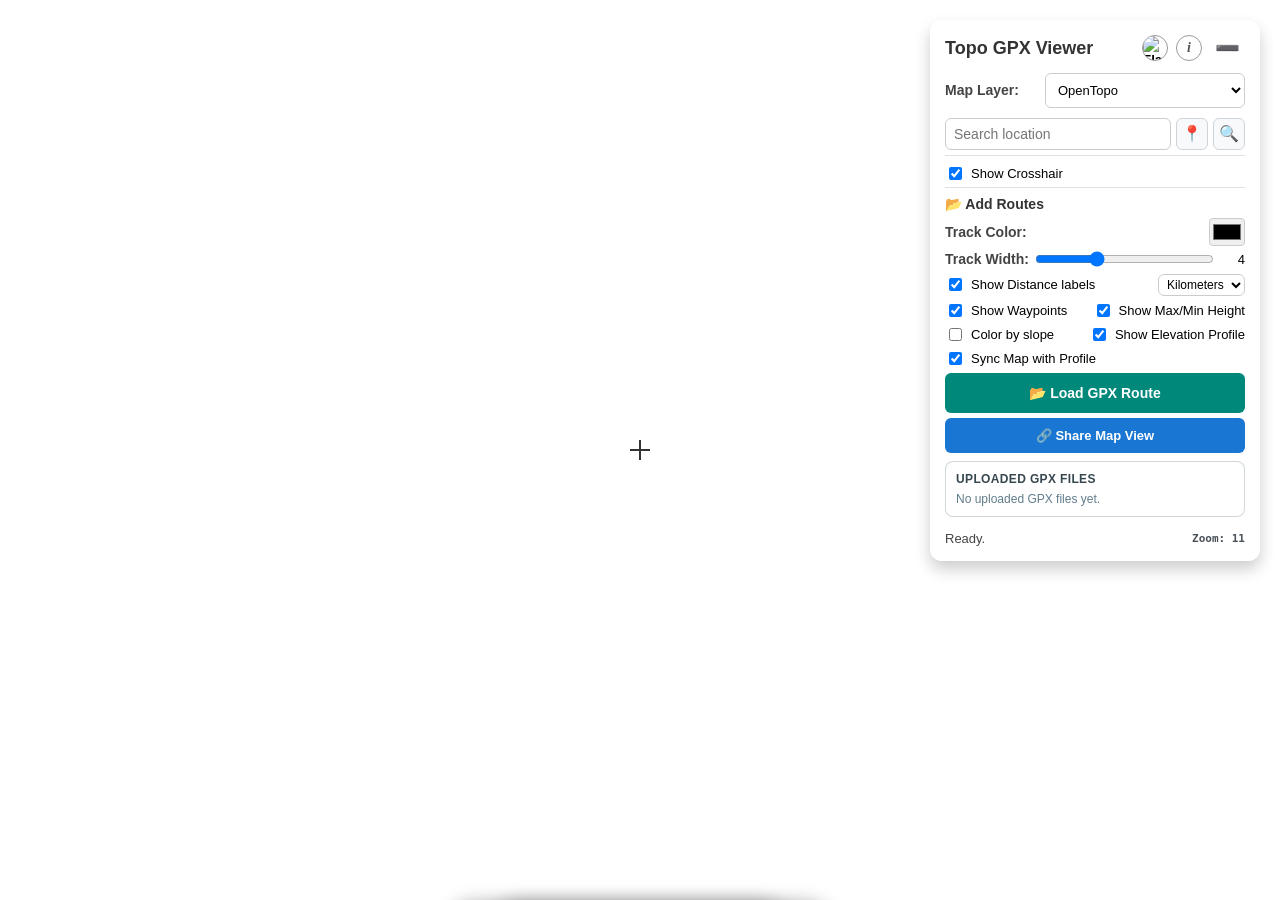
==== app/index.html @ c8046af1 "On branch feature/gpx-upload-share  Changes to be committed: 	new file:   .gitignore 	new file:   Do" ====
<!DOCTYPE html>
<html lang="en">

<head>
    <meta charset="UTF-8">
    <meta name="viewport" content="width=device-width, initial-scale=1.0, maximum-scale=1.0, user-scalable=no">
    <meta name="theme-color" content="#2196F3">
    <title>Topo GPX Viewer</title>

    <link rel="manifest" href="manifest.json">
    <link rel="icon" type="image/svg+xml" href="icon.svg">
    <link rel="apple-touch-icon" href="icon.svg">

    <link rel="stylesheet" href="https://unpkg.com/leaflet@1.9.4/dist/leaflet.css" />

    <link rel="stylesheet" href="style.css">
</head>

<body>

    <div id="info-modal" class="modal-overlay">
        <div class="modal-content">
            <h4 id="info-title">About Topo GPX Viewer</h4>

            <p id="info-desc">This tool lets you view and explore GPX routes on topographic maps with customizable track styling, distance labels, elevation stats, and more.<br>The application works on mobile devices, but is best experienced on larger
                screens.</p>

            <button id="start-tutorial-btn" class="action-btn" onclick="startTutorial(); closeInfo();" style="margin: 10px 0;">🎓 Start Tutorial</button>

            <p><strong><a href="https://github.com/droidgren/topo_gpx_viewer">GitHub Project</a></strong></p>

            <p><strong><span id="info-creator">Creator</span>:</strong> <a href="http://droidgren.github.io/"
                    target="_blank">droidgren.github.io</a></p>

            <p style="font-size: 12px; color: #666; margin-top: 5px; margin-bottom: 0;">
                <span id="lbl-version">Version</span>: <span id="app-version">0.3</span>
            </p>

            <details
                style="text-align: left; background: #f9f9f9; padding: 10px; border-radius: 8px; margin: 10px 0; font-size: 12px; color: #555;">
                <summary style="font-weight: 700; color: #333; cursor: pointer; outline: none;"
                    id="info-changelog-title">Changelog</summary>
                <ul style="padding-left: 20px; margin: 8px 0 0 0; line-height: 1.5;">
                    <li><strong>v0.3:</strong> Added Share Map View links and map-state restore from URL hash (<code>#map=zoom/lat/lng/layer</code>). Added a dedicated tutorial spotlight step for sharing.</li>
                    <li><strong>v0.21:</strong> Added toggleable center crosshair and live GPS position marker with continuous updates.</li>
                    <li><strong>v0.2:</strong> Elevation profile bar with interactive cursor tracking. Toggle elevation profile on/off.</li>
                    <li><strong>v0.1:</strong> Initial release. GPX route viewer with topographic maps, track styling, distance labels, slope coloring, waypoints, and elevation stats.</li>
                </ul>
            </details>

            <p id="info-privacy"
                style="font-size: 12px; color: #888; border-top: 1px solid #eee; padding-top: 10px; margin-top: 15px;">
                This application is fully client-side. No data saved on server.
            </p>

            <button id="install-app-btn" onclick="triggerInstallPrompt()" style="display:none;">📲 Install as App</button>

            <button id="info-close" class="save-btn" onclick="closeInfo()">Close</button>
        </div>
    </div>

    <div id="key-modal" class="modal-overlay">
        <div class="modal-content">
            <h4 id="modal-title">Enter API Key</h4>
            <p id="modal-text">...</p>
            <p><a id="modal-link" href="#" target="_blank">Register here</a></p>
            <input type="text" id="api-key-input" placeholder="...">
            <div class="modal-btns">
                <button id="modal-save" class="save-btn" onclick="saveApiKey()">Save</button>
                <button id="modal-cancel" class="cancel-btn" onclick="cancelApiKey()">Cancel</button>
            </div>
        </div>
    </div>

    <div id="controls">
        <div class="header-row">
            <h3 id="app-title">Topo GPX Viewer</h3>
            <div class="header-buttons">
                <button class="circle-btn" onclick="toggleLanguage()" title="Switch Language">
                    <img id="flag-icon" class="flag-img" src="" alt="Flag">
                </button>
                <button class="circle-btn info-btn" onclick="showInfo()" title="Info">i</button>
                <button class="toggle-btn" onclick="toggleControls()" title="Minimize">➖</button>
            </div>
        </div>

        <div id="controls-content">

            <!-- Common settings (not collapsible) -->
            <div style="margin-bottom: 10px;">
                <div class="control-row layer-row">
                    <span id="lbl-layers" class="control-label">Map Layer:</span>
                    <div class="select-container">
                    <select id="layerSelect" onchange="handleLayerChange(this.value)">
                        <option value="opentopo" selected>OpenTopo</option>
                        <option value="tracetrack">Tracetrack Topo</option>
                        <option value="thunderforest">ThunderForest Outdoors</option>
                        <option value="lm_map">Lantmäteriet (Sweden)</option>
                        <option value="osm">OpenStreetMap</option>
                        <option value="satellite">Satellite (ESRI)</option>
                    </select>
                    <button id="edit-key-btn" class="icon-btn" onclick="openCurrentKeyModal()" title="API"
                        style="display:none;">🔑</button>
                    </div>
                </div>
            </div>

            <div class="search-group">
                <input type="text" id="searchInput" placeholder="Search location">
                <button class="icon-btn" onclick="locateUser()" title="GPS">📍</button>
                <button class="icon-btn" onclick="searchLocation()" title="Search">🔍</button>
            </div>

            <div class="checkbox-group" style="border-top: 1px solid #e0e0e0; padding-top: 8px; margin-top: 4px;">
                <div class="checkbox-row">
                    <input type="checkbox" id="showCrosshair" checked>
                    <label id="lbl-show-crosshair" for="showCrosshair">Show Crosshair</label>
                </div>
            </div>

            <!-- Add Routes (not collapsible — main feature) -->
            <div id="routes-section" style="border-top: 1px solid #e0e0e0; padding-top: 8px; margin-top: 4px;">
                <div style="font-size: 14px; font-weight: 700; color: #333; margin-bottom: 6px;">
                    <span id="section-routes-title">📂 Add Routes</span>
                </div>
                <div class="control-row">
                    <span id="lbl-track-color" class="control-label">Track Color:</span>
                    <input type="color" id="gpxTrackColor" value="#000000" style="width:36px;height:28px;border:1px solid #ccc;border-radius:4px;cursor:pointer;padding:1px;">
                </div>
                <div class="control-row">
                    <span id="lbl-track-width" class="control-label">Track Width:</span>
                    <input type="range" id="gpxTrackWidth" min="1" max="10" value="4" step="1" style="flex:1; margin: 0 6px;">
                    <span id="gpxTrackWidthVal" style="min-width:25px;text-align:right;font-size:13px;">4</span>
                </div>
                <div class="checkbox-group">
                    <div class="checkbox-row">
                            <input type="checkbox" id="gpxShowKmLabels" checked>
                        <label id="lbl-km-labels" for="gpxShowKmLabels">Show Distance labels</label>
                    </div>
                    <select id="distanceUnit" style="width:auto; max-width:min-content; padding:2px 4px; border:1px solid #ccc; border-radius:6px; font-size:12px;">
                        <option value="km" id="opt-unit-km">Kilometers</option>
                        <option value="mi" id="opt-unit-mi">Miles</option>
                    </select>
                </div>
                <div class="checkbox-group">
                    <div class="checkbox-row">
                        <input type="checkbox" id="gpxShowWaypoints" checked>
                        <label id="lbl-show-waypoints" for="gpxShowWaypoints">Show Waypoints</label>
                    </div>
                    <div class="checkbox-row">
                        <input type="checkbox" id="gpxShowMinMax" checked>
                        <label id="lbl-show-minmax" for="gpxShowMinMax">Show Max/Min Height</label>
                    </div>
                </div>
                <div class="checkbox-group">
                    <div class="checkbox-row">
                        <input type="checkbox" id="gpxColorBySlope">
                        <label id="lbl-color-slope" for="gpxColorBySlope">Color by slope</label>
                    </div>
                    <div class="checkbox-row">
                        <input type="checkbox" id="gpxShowElevProfile" checked>
                        <label id="lbl-show-elev-profile" for="gpxShowElevProfile">Show Elevation Profile</label>
                    </div>
                </div>
                <div class="checkbox-group">
                    <div class="checkbox-row">
                        <input type="checkbox" id="gpxElevMapSync" checked>
                        <label id="lbl-elev-map-sync" for="gpxElevMapSync">Sync Map with Profile</label>
                    </div>
                </div>
                <input type="file" id="gpx-file-input" accept=".gpx" style="display:none;">
                <button id="gpx-btn" class="gpx-btn" onclick="document.getElementById('gpx-file-input').click()">📂 Load GPX Route</button>
                <div id="gpx-track-info" class="gpx-track-info" style="display:none;"></div>
                <button id="gpx-clear-btn" class="gpx-clear-btn" onclick="clearGpxRoute()" style="display:none;">✕ Clear Route</button>
                <button id="share-map-btn" class="share-btn" onclick="generateShareLink()">🔗 Share Map View</button>
                <div class="uploaded-gpx-panel">
                    <div id="uploaded-gpx-title" class="uploaded-gpx-title">Uploaded GPX Files</div>
                    <div id="uploaded-gpx-empty" class="uploaded-gpx-empty">No uploaded GPX files yet.</div>
                    <div id="uploaded-gpx-list" class="uploaded-gpx-list"></div>
                </div>
            </div>
        </div>

        <div class="footer-row">
            <div id="status">Ready.</div>
            <span id="zoom-level" class="zoom-badge">Zoom: 11</span>
        </div>
    </div>

    <div id="map"></div>
    <div id="crosshair"></div>

    <!-- ELEVATION PROFILE BAR -->
    <div id="elevation-profile" class="elevation-profile" style="display:none;">
        <div id="elevation-profile-body" class="elevation-profile-body">
            <canvas id="elevation-canvas"></canvas>
            <div class="elevation-profile-overlay">
                <span id="elevation-profile-title" class="elevation-profile-label">Elevation Profile</span>
                <span id="elevation-profile-info" class="elevation-profile-info"></span>
                <button id="elevation-profile-toggle" class="elevation-profile-toggle" onclick="toggleElevationProfile()" title="Minimize">▼</button>
            </div>
        </div>
    </div>

    <div id="update-notification" class="notification-snackbar">
        <span id="update-msg">A new version is available.</span>
        <button id="update-btn">Update</button>
    </div>

    <div id="mobile-install-bar" class="notification-snackbar">
        <span id="mobile-install-msg">Install Topo GPX Viewer as an app!</span>
        <button id="mobile-install-btn" onclick="triggerInstallPrompt()">Install</button>
        <button id="mobile-install-dismiss" onclick="dismissInstallBar()">✕</button>
    </div>

    <!-- TUTORIAL OVERLAY -->
    <div id="tutorial-overlay" style="display:none;">
        <div id="tutorial-spotlight"></div>
        <div id="tutorial-tooltip">
            <h4 id="tutorial-title"></h4>
            <p id="tutorial-text"></p>
            <div class="tutorial-nav">
                <button id="tutorial-prev" class="tutorial-nav-btn" onclick="tutorialPrev()">Back</button>
                <span id="tutorial-progress"></span>
                <button id="tutorial-next" class="tutorial-nav-btn" onclick="tutorialNext()">Next</button>
            </div>
        </div>
    </div>

    <script src="https://unpkg.com/leaflet@1.9.4/dist/leaflet.js"></script>
    <script src="https://unpkg.com/leaflet-rotate@0.2.8/dist/leaflet-rotate-src.js"></script>
    <script src="lang/en.js"></script>
    <script src="lang/sv.js"></script>
    <script src="script.js"></script>
</body>

</html>
---- app/style.css ----
body {
    margin: 0;
    padding: 0;
    font-family: -apple-system, BlinkMacSystemFont, "Segoe UI", Roboto, sans-serif;
    overflow: hidden;
}

#map {
    height: 100vh;
    width: 100%;
}

/* --- CROSSHAIR --- */
#crosshair {
    position: absolute;
    top: 50%;
    left: 50%;
    width: 20px;
    height: 20px;
    transform: translate(-50%, -50%);
    z-index: 900;
    pointer-events: none;
}

#crosshair::before,
#crosshair::after {
    content: '';
    position: absolute;
    background: #333;
}

#crosshair::before {
    top: 9px;
    left: 0;
    width: 20px;
    height: 2px;
}

#crosshair::after {
    top: 0;
    left: 9px;
    width: 2px;
    height: 20px;
}

#crosshair.hidden {
    display: none;
}

/* --- CONTROL PANEL --- */
#controls {
    position: absolute;
    top: 20px;
    right: 20px;
    z-index: 2000;
    width: 300px;
    background: rgba(255, 255, 255, 0.5);
    padding: 15px;
    border-radius: 12px;
    box-shadow: 0 8px 16px rgba(0, 0, 0, 0.2);
    display: flex;
    flex-direction: column;
    gap: 10px;
    backdrop-filter: blur(5px);
    max-height: 90vh;
    overflow-y: auto;
}

@media (max-width: 600px) {
    #controls {
        width: auto;
        left: 10px;
        right: 10px;
        top: 10px;
    }
}

#controls.minimized #controls-content {
    display: none;
}

#controls.minimized {
    overflow: hidden;
}

.header-row {
    display: flex;
    justify-content: space-between;
    align-items: center;
    margin-bottom: 0;
}

.header-buttons {
    display: flex;
    align-items: center;
    gap: 8px;
}

h3 {
    margin: 0;
    font-size: 18px;
    color: #333;
    white-space: nowrap;
}

.toggle-btn {
    background: none;
    border: none;
    font-size: 20px;
    cursor: pointer;
    color: #555;
    padding: 0 5px;
    line-height: 1;
}

/* BUTTONS IN HEADER (INFO & LANGUAGE) */
.circle-btn {
    background: rgba(255, 255, 255, 0.8);
    border: 1px solid #999;
    border-radius: 50%;
    width: 26px;
    height: 26px;
    display: flex;
    align-items: center;
    justify-content: center;
    cursor: pointer;
    padding: 0;
    transition: background 0.2s;
    overflow: hidden;
}

.circle-btn:hover {
    background: #fff;
    border-color: #555;
}

.info-btn {
    font-size: 14px;
    font-family: serif;
    font-weight: bold;
    font-style: italic;
    color: #555;
}

/* FLAG IMAGE */
.flag-img {
    width: 100%;
    height: 100%;
    object-fit: cover;
    display: block;
}

.footer-row {
    display: flex;
    justify-content: space-between;
    align-items: center;
    margin-top: 4px;
}

/* MODAL (COMMON DESIGN) */
.modal-overlay {
    display: none;
    position: fixed;
    z-index: 3000;
    left: 0;
    top: 0;
    width: 100%;
    height: 100%;
    background-color: rgba(0, 0, 0, 0.5);
    backdrop-filter: blur(3px);
    align-items: center;
    justify-content: center;
}

.modal-content {
    background-color: #fff;
    padding: 25px;
    border-radius: 12px;
    width: 90%;
    max-width: 400px;
    box-shadow: 0 10px 25px rgba(0, 0, 0, 0.3);
    text-align: center;
}

.modal-content h4 {
    margin-top: 0;
    color: #333;
    margin-bottom: 10px;
    font-size: 18px;
}

.modal-content p {
    font-size: 14px;
    color: #555;
    line-height: 1.5;
    margin-bottom: 15px;
}

.modal-content a {
    color: #007bff;
    text-decoration: none;
    font-weight: bold;
}

.modal-content input {
    width: 90%;
    padding: 10px;
    margin: 10px 0;
    border: 1px solid #ccc;
    border-radius: 6px;
    font-family: monospace;
}

.modal-btns {
    display: flex;
    gap: 10px;
    justify-content: center;
    margin-top: 15px;
}

.save-btn {
    background-color: #28a745;
    color: white;
    padding: 10px 20px;
    border: none;
    border-radius: 6px;
    cursor: pointer;
    font-weight: bold;
}

.cancel-btn {
    background-color: #6c757d;
    color: white;
    padding: 10px 20px;
    border: none;
    border-radius: 6px;
    cursor: pointer;
}

.save-btn:hover {
    background-color: #218838;
}

/* OTHER DESIGN */
button {
    cursor: pointer;
    border: none;
    border-radius: 6px;
    font-weight: bold;
    transition: background 0.2s;
}

.action-btn {
    background-color: #d9534f;
    color: white;
    padding: 12px;
    font-size: 14px;
    width: 100%;
    margin-top: 5px;
    transition: all 0.3s ease;
}

.action-btn:hover {
    background-color: #c9302c;
}

.action-btn:disabled {
    background-color: #cccccc;
    color: #666666;
    cursor: not-allowed;
}

/* --- GPX ROUTES --- */
.gpx-btn {
    background-color: #00897B;
    color: white;
    padding: 12px;
    font-size: 14px;
    width: 100%;
    margin-top: 5px;
    transition: all 0.3s ease;
}

.gpx-btn:hover {
    background-color: #00695C;
}

.gpx-clear-btn {
    display: none;
    background-color: #78909C;
    color: white;
    padding: 8px;
    font-size: 13px;
    width: 100%;
    margin-top: 5px;
    transition: all 0.3s ease;
}

.gpx-clear-btn:hover {
    background-color: #546E7A;
}

.share-btn {
    background-color: #1976D2;
    color: white;
    padding: 10px;
    font-size: 13px;
    width: 100%;
    margin-top: 5px;
    transition: all 0.3s ease;
}

.share-btn:hover {
    background-color: #1565C0;
}

.secondary-btn {
    background-color: #ECEFF1;
    color: #37474F;
    padding: 7px 10px;
    font-size: 12px;
    line-height: 1.2;
}

.secondary-btn:hover {
    background-color: #CFD8DC;
}

.gpx-track-info {
    background: #f5f5f5;
    border-radius: 8px;
    padding: 8px 10px;
    margin-top: 6px;
    font-size: 12px;
    line-height: 1.6;
    color: #444;
}

.gpx-track-info span {
    font-weight: 600;
}

.uploaded-gpx-panel {
    margin-top: 8px;
    padding: 10px;
    border-radius: 8px;
    background: rgba(255, 255, 255, 0.72);
    border: 1px solid rgba(120, 144, 156, 0.35);
}

.uploaded-gpx-title {
    font-size: 12px;
    font-weight: 700;
    color: #37474F;
    margin-bottom: 6px;
    text-transform: uppercase;
    letter-spacing: 0.03em;
}

.uploaded-gpx-empty {
    font-size: 12px;
    color: #607D8B;
}

.uploaded-gpx-list {
    display: flex;
    flex-direction: column;
    gap: 6px;
}

.uploaded-gpx-item {
    display: flex;
    align-items: center;
    justify-content: space-between;
    gap: 10px;
    padding: 8px;
    border-radius: 8px;
    background: rgba(236, 239, 241, 0.9);
}

.uploaded-gpx-meta {
    display: flex;
    flex-direction: column;
    min-width: 0;
    gap: 2px;
}

.uploaded-gpx-name {
    font-size: 13px;
    font-weight: 700;
    color: #263238;
    overflow: hidden;
    text-overflow: ellipsis;
    white-space: nowrap;
}

.uploaded-gpx-date {
    font-size: 11px;
    color: #607D8B;
}

.uploaded-gpx-actions {
    display: flex;
    gap: 6px;
    flex-shrink: 0;
}

@media (max-width: 600px) {
    .uploaded-gpx-item {
        flex-direction: column;
        align-items: stretch;
    }

    .uploaded-gpx-actions {
        width: 100%;
    }

    .uploaded-gpx-actions .secondary-btn {
        flex: 1;
    }
}

.gpx-km-label {
    background: rgba(255, 255, 255, 0.85);
    border: 1px solid #666;
    border-radius: 3px;
    padding: 2px 5px;
    font-size: 10px;
    font-weight: 700;
    color: #333;
    white-space: nowrap;
    line-height: normal;
    display: inline-flex;
    align-items: center;
    justify-content: center;
    text-align: center;
}

.gpx-elev-label {
    background: rgba(255, 255, 255, 0.92);
    border: 2px solid #D32F2F;
    border-radius: 5px;
    padding: 3px 6px;
    font-size: 11px;
    font-weight: 800;
    color: #B71C1C;
    white-space: nowrap;
    line-height: normal;
    text-align: center;
    box-shadow: 0 1px 4px rgba(0,0,0,0.3);
}

.gpx-elev-label.min-elev {
    border-color: #1565C0;
    color: #0D47A1;
}

.gpx-waypoint-label {
    background: rgba(255, 255, 255, 0.92);
    border: 2px solid #2E7D32;
    border-radius: 5px;
    padding: 3px 6px;
    font-size: 11px;
    font-weight: 800;
    color: #1B5E20;
    white-space: nowrap;
    line-height: normal;
    text-align: center;
    box-shadow: 0 1px 4px rgba(0,0,0,0.3);
}

.gpx-start-end-label {
    background: rgba(40, 40, 40, 0.88);
    border: 2px solid #fff;
    border-radius: 5px;
    padding: 3px 6px;
    font-size: 11px;
    font-weight: 800;
    color: #fff;
    white-space: nowrap;
    line-height: normal;
    text-align: center;
    box-shadow: 0 1px 4px rgba(0,0,0,0.4);
}

.icon-btn {
    background: #f8f9fa;
    border: 1px solid #ced4da;
    padding: 0;
    width: 32px;
    height: 32px;
    font-size: 16px;
    line-height: 1;
    display: flex;
    align-items: center;
    justify-content: center;
    box-sizing: border-box;
    margin: 0;
}

.icon-btn:hover {
    background: #e2e6ea;
}

.search-group {
    display: flex;
    gap: 5px;
    margin-bottom: 5px;
    align-items: center;
}

#searchInput {
    flex-grow: 1;
    height: 32px;
    padding: 0 8px;
    border: 1px solid #ccc;
    border-radius: 6px;
    font-size: 14px;
    line-height: normal;
    outline: none;
    box-sizing: border-box;
    margin: 0;
    appearance: none;
    -webkit-appearance: none;
}

.control-row {
    display: flex;
    justify-content: space-between;
    align-items: center;
    margin-bottom: 5px;
}

.control-label {
    font-size: 14px;
    font-weight: 600;
    color: #444;
}

.select-container {
    display: flex;
    gap: 5px;
    width: 100%;
}

.layer-row {
    margin-bottom: 0;
    gap: 8px;
}

.layer-row .select-container {
    width: auto;
    flex: 0 0 200px;
}

.layer-row #layerSelect {
    min-width: 0;
}

select {
    flex-grow: 1;
    padding: 8px;
    border: 1px solid #ccc;
    border-radius: 6px;
    font-size: 13px;
    background-color: #fff;
    margin-top: 2px;
}

#edit-key-btn {
    display: none;
    padding: 0 8px;
    font-size: 14px;
    margin-top: 2px;
}

.checkbox-group {
    display: flex;
    justify-content: space-between;
    align-items: center;
    margin-top: 5px;
}

.checkbox-row {
    display: flex;
    gap: 6px;
    align-items: center;
}

.checkbox-row label {
    font-size: 13px;
    cursor: pointer;
    user-select: none;
}

.zoom-badge {
    color: #495057;
    padding: 0;
    font-size: 11px;
    font-weight: bold;
    font-family: monospace;
}

#status {
    font-size: 13px;
    font-weight: 500;
    color: #444;
}

/* CHANGELOG ACCORDION */
details summary:hover {
    color: #007bff !important;
}

details[open] summary {
    margin-bottom: 5px;
    border-bottom: 1px solid #ddd;
    padding-bottom: 5px;
}

/* --- UPDATE NOTIFICATION --- */
.notification-snackbar {
    position: fixed;
    bottom: 25px;
    left: 50%;
    transform: translateX(-50%) translateY(150%);
    background: rgba(33, 33, 33, 0.95);
    color: white;
    padding: 12px 20px;
    border-radius: 50px;
    display: flex;
    align-items: center;
    gap: 15px;
    z-index: 9999;
    box-shadow: 0 4px 20px rgba(0, 0, 0, 0.4);
    backdrop-filter: blur(10px);
    transition: transform 0.4s cubic-bezier(0.175, 0.885, 0.32, 1.275);
    width: max-content;
    max-width: 90vw;
}

.notification-snackbar.show {
    transform: translateX(-50%) translateY(0);
}

.notification-snackbar span {
    font-size: 14px;
    font-weight: 500;
}

.notification-snackbar button {
    background-color: #2196F3;
    color: white;
    border: none;
    padding: 6px 16px;
    border-radius: 20px;
    font-size: 13px;
    cursor: pointer;
    transition: background 0.2s;
}

.notification-snackbar button:hover {
    background-color: #1976D2;
}

/* --- INSTALL BUTTON --- */
#install-app-btn {
    display: none;
    width: 100%;
    background-color: #2196F3;
    color: white;
    padding: 10px 20px;
    border: none;
    border-radius: 6px;
    cursor: pointer;
    font-weight: bold;
    font-size: 14px;
    margin: 10px 0;
}

#install-app-btn:hover {
    background-color: #1976D2;
}

/* --- MOBILE INSTALL BAR dismiss button --- */
#mobile-install-dismiss {
    background: transparent !important;
    color: rgba(255, 255, 255, 0.7) !important;
    padding: 2px 6px !important;
    font-size: 15px !important;
    border-radius: 50% !important;
    line-height: 1;
}

#mobile-install-dismiss:hover {
    background: rgba(255, 255, 255, 0.15) !important;
    color: white !important;
}

/* --- TUTORIAL SPOTLIGHT --- */
#tutorial-overlay {
    position: fixed;
    top: 0; left: 0;
    width: 100%; height: 100%;
    z-index: 5000;
    pointer-events: none;
}

#tutorial-spotlight {
    position: absolute;
    border-radius: 10px;
    box-shadow: 0 0 0 9999px rgba(0, 0, 0, 0.6);
    transition: all 0.4s ease;
    pointer-events: none;
}

#tutorial-tooltip {
    position: absolute;
    background: white;
    border-radius: 12px;
    padding: 20px;
    max-width: 320px;
    width: 90vw;
    box-shadow: 0 10px 30px rgba(0, 0, 0, 0.3);
    pointer-events: auto;
    z-index: 5001;
    transition: all 0.4s ease;
}

#tutorial-tooltip h4 {
    margin: 0 0 8px 0;
    font-size: 16px;
    color: #333;
}

#tutorial-tooltip p {
    margin: 0 0 15px 0;
    font-size: 13px;
    color: #555;
    line-height: 1.6;
    white-space: pre-line;
}

.tutorial-nav {
    display: flex;
    justify-content: space-between;
    align-items: center;
    gap: 10px;
}

.tutorial-nav-btn {
    background: #2196F3;
    color: white;
    border: none;
    padding: 8px 18px;
    border-radius: 20px;
    font-size: 13px;
    font-weight: 600;
    cursor: pointer;
    transition: background 0.2s;
}

.tutorial-nav-btn:hover {
    background: #1976D2;
}

#tutorial-progress {
    font-size: 12px;
    color: #999;
    font-weight: 600;
}

#tutorial-prev {
    background: #e0e0e0;
    color: #333;
}

#tutorial-prev:hover {
    background: #bdbdbd;
}

/* --- RESET NORTH COMPASS CONTROL --- */
.reset-north-control {
    display: none;
}

.reset-north-btn {
    display: flex !important;
    align-items: center;
    justify-content: center;
    width: 30px;
    height: 30px;
    background: white !important;
    cursor: pointer;
}

.reset-north-btn:hover {
    background: #f4f4f4 !important;
}

.compass-icon {
    transition: transform 0.15s ease;
}

/* --- ELEVATION PROFILE BAR --- */
.elevation-profile {
    position: fixed;
    bottom: 0;
    left: 0;
    right: 0;
    z-index: 2000;
    transition: none;
}

.elevation-profile-body {
    position: relative;
    height: 130px;
    overflow: hidden;
    background: rgba(255, 255, 255, 0.92);
    backdrop-filter: blur(5px);
    box-shadow: 0 -2px 12px rgba(0, 0, 0, 0.2);
    transition: height 0.3s ease;
}

.elevation-profile.minimized .elevation-profile-body {
    height: 26px;
}

@media (min-width: 600px) {
    .elevation-profile-body {
        height: 150px;
    }
}

.elevation-profile-overlay {
    position: absolute;
    top: 0;
    left: 52px;
    right: 6px;
    display: flex;
    align-items: center;
    justify-content: space-between;
    padding: 2px 4px;
    min-height: 24px;
    pointer-events: none;
    user-select: none;
    z-index: 1;
}

@media (max-width: 600px) {
    .elevation-profile-overlay {
        pointer-events: auto;
        cursor: pointer;
        left: 0;
        right: 0;
        padding: 4px 10px;
    }
}

.elevation-profile-overlay > * {
    pointer-events: auto;
}

.elevation-profile-label {
    font-size: 11px;
    font-weight: 700;
    color: #555;
    white-space: nowrap;
    background: rgba(255, 255, 255, 0.75);
    border-radius: 3px;
    padding: 1px 5px;
}

.elevation-profile-info {
    font-size: 11px;
    color: #333;
    font-weight: 600;
    flex: 1;
    text-align: center;
    white-space: nowrap;
    overflow: hidden;
    text-overflow: ellipsis;
    padding: 0 8px;
    background: rgba(255, 255, 255, 0.75);
    border-radius: 3px;
    margin: 0 4px;
}

.elevation-profile-info:empty {
    display: none;
}

.elevation-profile-toggle {
    background: rgba(255, 255, 255, 0.8);
    border: 1px solid #bbb;
    border-radius: 4px;
    font-size: 13px;
    cursor: pointer;
    color: #555;
    padding: 1px 6px;
    line-height: 1;
    transition: transform 0.3s ease;
}

.elevation-profile-toggle:hover {
    background: #fff;
    border-color: #888;
}

.elevation-profile.minimized .elevation-profile-toggle {
    transform: rotate(180deg);
}

#elevation-canvas {
    width: 100%;
    height: 100%;
    display: block;
    cursor: crosshair;
}

.elevation-profile.minimized #elevation-canvas {
    display: none;
}
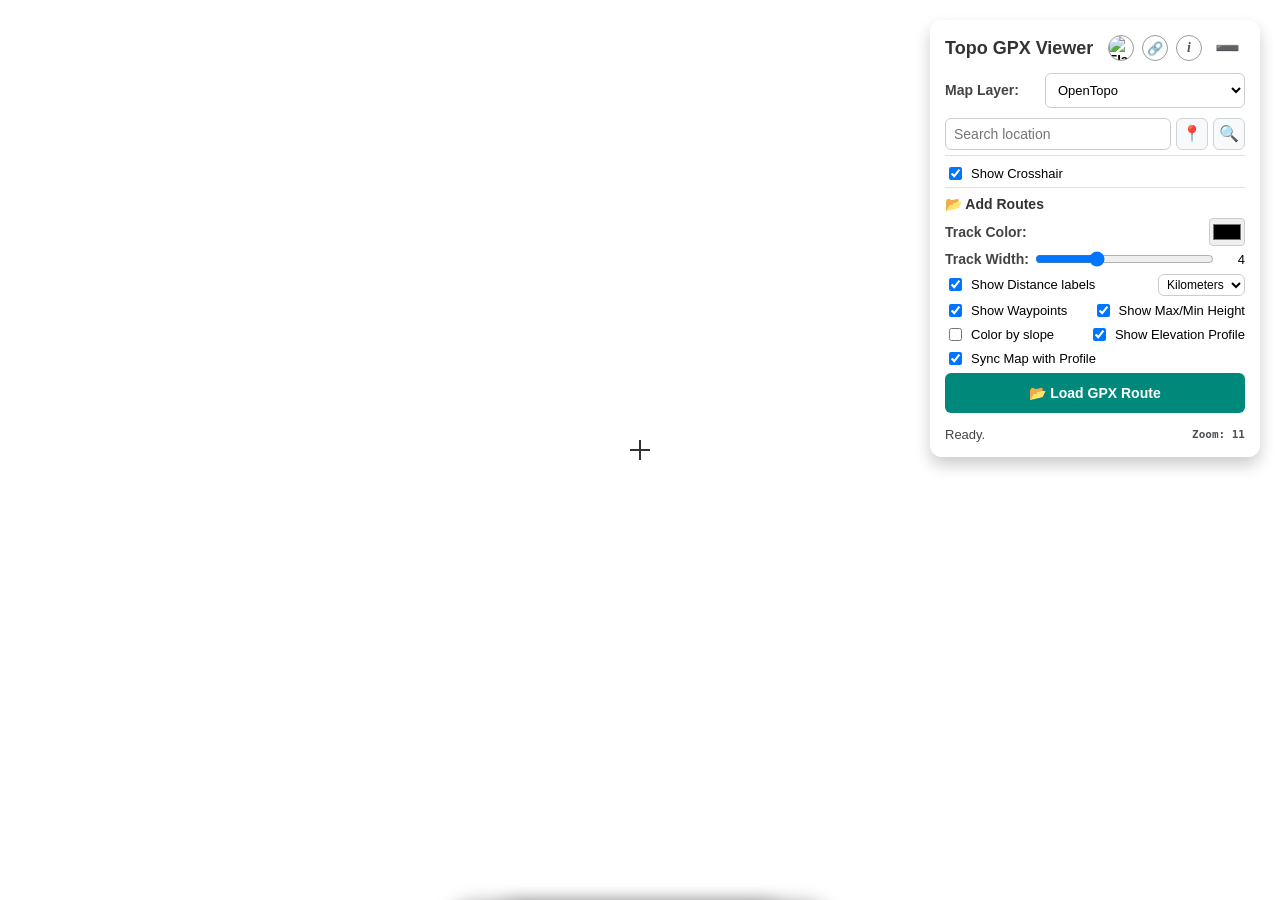
==== commit bab7c2fc: "Implement GPX file upload and management features, including modal for file uploads, share link func" ====
--- a/app/index.html
+++ b/app/index.html
@@ -72,6 +72,23 @@
         </div>
     </div>
 
+    <div id="gpx-modal" class="modal-overlay" onclick="if (event.target === this) closeGpxModal()">
+        <div class="modal-content gpx-modal-content">
+            <h4 id="gpx-modal-title">Load GPX Route</h4>
+            <p id="gpx-modal-desc">Upload a GPX file or open one of your previous uploads.</p>
+            <input type="file" id="gpx-file-input" accept=".gpx" style="display:none;">
+            <div class="gpx-modal-actions">
+                <button id="gpx-upload-btn" class="gpx-btn" onclick="document.getElementById('gpx-file-input').click()">Upload</button>
+            </div>
+            <div class="uploaded-gpx-panel gpx-modal-panel">
+                <div id="uploaded-gpx-title" class="uploaded-gpx-title">Uploaded GPX Files</div>
+                <div id="uploaded-gpx-empty" class="uploaded-gpx-empty">No uploaded GPX files yet.</div>
+                <div id="uploaded-gpx-list" class="uploaded-gpx-list"></div>
+            </div>
+            <button id="gpx-modal-close" class="cancel-btn" onclick="closeGpxModal()">Close</button>
+        </div>
+    </div>
+
     <div id="controls">
         <div class="header-row">
             <h3 id="app-title">Topo GPX Viewer</h3>
@@ -79,6 +96,7 @@
                 <button class="circle-btn" onclick="toggleLanguage()" title="Switch Language">
                     <img id="flag-icon" class="flag-img" src="" alt="Flag">
                 </button>
+                <button id="share-map-btn" class="circle-btn share-circle-btn" onclick="generateShareLink()" title="Share Map View" aria-label="Share Map View">🔗</button>
                 <button class="circle-btn info-btn" onclick="showInfo()" title="Info">i</button>
                 <button class="toggle-btn" onclick="toggleControls()" title="Minimize">➖</button>
             </div>
@@ -168,16 +186,9 @@
                         <label id="lbl-elev-map-sync" for="gpxElevMapSync">Sync Map with Profile</label>
                     </div>
                 </div>
-                <input type="file" id="gpx-file-input" accept=".gpx" style="display:none;">
-                <button id="gpx-btn" class="gpx-btn" onclick="document.getElementById('gpx-file-input').click()">📂 Load GPX Route</button>
+                <button id="gpx-btn" class="gpx-btn" onclick="showGpxModal()">📂 Load GPX Route</button>
                 <div id="gpx-track-info" class="gpx-track-info" style="display:none;"></div>
                 <button id="gpx-clear-btn" class="gpx-clear-btn" onclick="clearGpxRoute()" style="display:none;">✕ Clear Route</button>
-                <button id="share-map-btn" class="share-btn" onclick="generateShareLink()">🔗 Share Map View</button>
-                <div class="uploaded-gpx-panel">
-                    <div id="uploaded-gpx-title" class="uploaded-gpx-title">Uploaded GPX Files</div>
-                    <div id="uploaded-gpx-empty" class="uploaded-gpx-empty">No uploaded GPX files yet.</div>
-                    <div id="uploaded-gpx-list" class="uploaded-gpx-list"></div>
-                </div>
             </div>
         </div>
 
--- a/app/style.css
+++ b/app/style.css
@@ -94,6 +94,7 @@
     display: flex;
     align-items: center;
     gap: 8px;
+    flex-shrink: 0;
 }
 
 h3 {
@@ -101,6 +102,8 @@
     font-size: 18px;
     color: #333;
     white-space: nowrap;
+    overflow: hidden;
+    text-overflow: ellipsis;
 }
 
 .toggle-btn {
@@ -140,6 +143,11 @@
     font-weight: bold;
     font-style: italic;
     color: #555;
+}
+
+.share-circle-btn {
+    font-size: 13px;
+    color: #1565C0;
 }
 
 /* FLAG IMAGE */
@@ -211,6 +219,29 @@
     font-family: monospace;
 }
 
+.gpx-modal-content {
+    max-width: 520px;
+    text-align: left;
+}
+
+.gpx-modal-content h4,
+.gpx-modal-content p {
+    text-align: left;
+}
+
+.gpx-modal-actions {
+    margin: 12px 0;
+}
+
+.gpx-modal-actions .gpx-btn,
+#gpx-modal-close {
+    margin-top: 0;
+}
+
+.gpx-modal-panel {
+    margin-top: 0;
+}
+
 .modal-btns {
     display: flex;
     gap: 10px;
@@ -326,6 +357,18 @@
     background-color: #CFD8DC;
 }
 
+.danger-btn {
+    background-color: #FDECEA;
+    color: #B42318;
+    padding: 7px 10px;
+    font-size: 12px;
+    line-height: 1.2;
+}
+
+.danger-btn:hover {
+    background-color: #FCDAD7;
+}
+
 .gpx-track-info {
     background: #f5f5f5;
     border-radius: 8px;
@@ -348,6 +391,12 @@
     border: 1px solid rgba(120, 144, 156, 0.35);
 }
 
+.gpx-modal-panel .uploaded-gpx-list {
+    max-height: 280px;
+    overflow-y: auto;
+    padding-right: 2px;
+}
+
 .uploaded-gpx-title {
     font-size: 12px;
     font-weight: 700;
@@ -405,6 +454,10 @@
     flex-shrink: 0;
 }
 
+.uploaded-gpx-actions button {
+    white-space: nowrap;
+}
+
 @media (max-width: 600px) {
     .uploaded-gpx-item {
         flex-direction: column;
@@ -415,8 +468,13 @@
         width: 100%;
     }
 
-    .uploaded-gpx-actions .secondary-btn {
+    .uploaded-gpx-actions .secondary-btn,
+    .uploaded-gpx-actions .danger-btn {
         flex: 1;
+    }
+
+    .header-buttons {
+        gap: 6px;
     }
 }
 
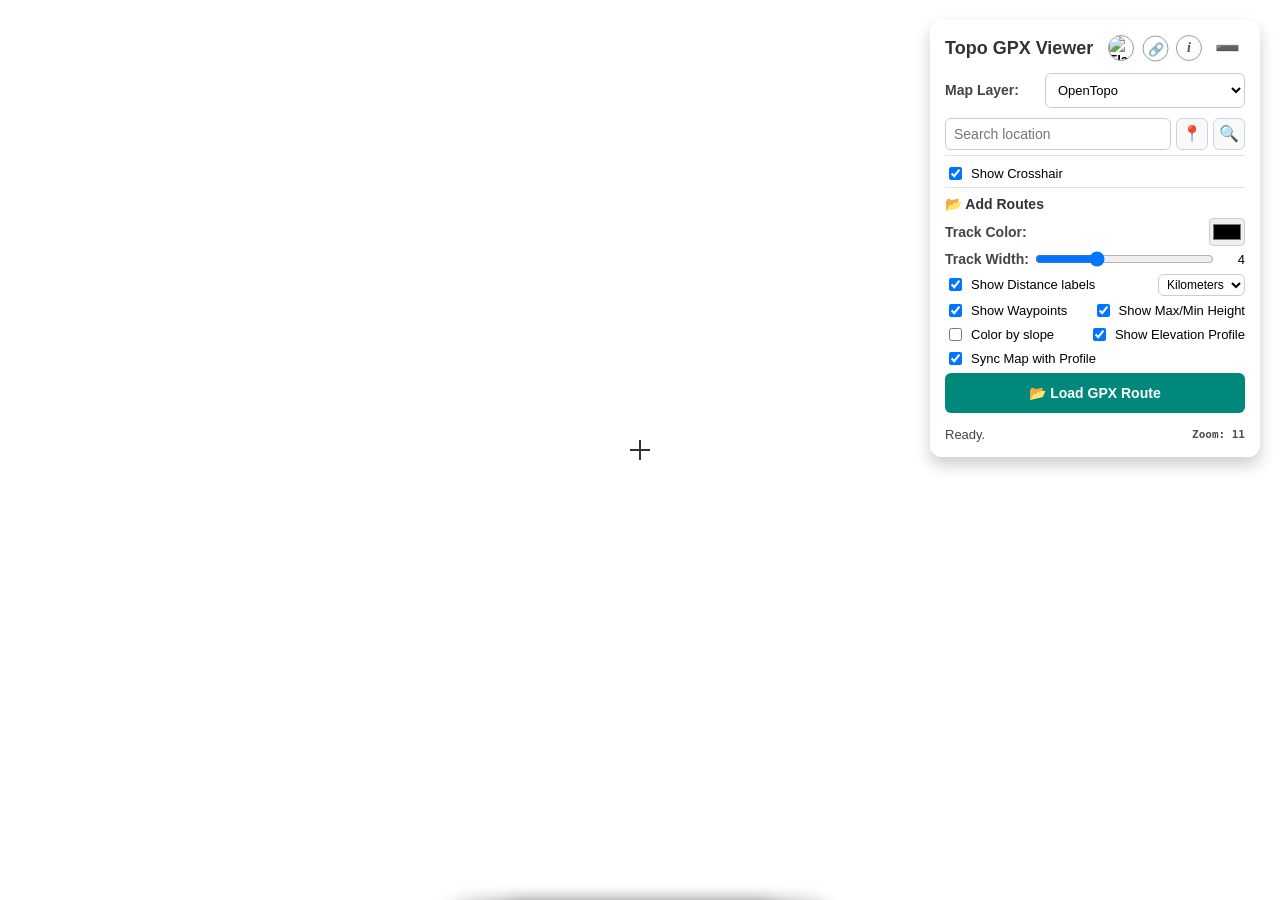
==== commit 74a59f6d: "Update version to 0.5.1 and enhance elevation profile features" ====
--- a/app/index.html
+++ b/app/index.html
@@ -33,7 +33,7 @@
                     target="_blank">droidgren.github.io</a></p>
 
             <p style="font-size: 12px; color: #666; margin-top: 5px; margin-bottom: 0;">
-                <span id="lbl-version">Version</span>: <span id="app-version">0.3</span>
+                <span id="lbl-version">Version</span>: <span id="app-version">0.5.1</span>
             </p>
 
             <details
@@ -41,6 +41,8 @@
                 <summary style="font-weight: 700; color: #333; cursor: pointer; outline: none;"
                     id="info-changelog-title">Changelog</summary>
                 <ul style="padding-left: 20px; margin: 8px 0 0 0; line-height: 1.5;">
+                    <li><strong>v0.5.1:</strong> Added scroll to zoom in elevation profile and updated tutorial tips with mouse/keyboard shortcuts.</li>
+                    <li><strong>v0.5:</strong> Added BACKEND_AVAILABLE toggle for static deployments; local mode prevents upload API calls and falls back cleanly to map-only share links.</li>
                     <li><strong>v0.3:</strong> Added Share Map View links and map-state restore from URL hash (<code>#map=zoom/lat/lng/layer</code>). Added a dedicated tutorial spotlight step for sharing.</li>
                     <li><strong>v0.21:</strong> Added toggleable center crosshair and live GPS position marker with continuous updates.</li>
                     <li><strong>v0.2:</strong> Elevation profile bar with interactive cursor tracking. Toggle elevation profile on/off.</li>
--- a/app/style.css
+++ b/app/style.css
@@ -7,6 +7,7 @@
 
 #map {
     height: 100vh;
+    height: 100dvh;
     width: 100%;
 }
 
@@ -148,6 +149,8 @@
 .share-circle-btn {
     font-size: 13px;
     color: #1565C0;
+    line-height: 1;
+    transform: translateX(0.5px) translateY(0.5px);
 }
 
 /* FLAG IMAGE */
@@ -240,6 +243,7 @@
 
 .gpx-modal-panel {
     margin-top: 0;
+    margin-bottom: 14px;
 }
 
 .modal-btns {
